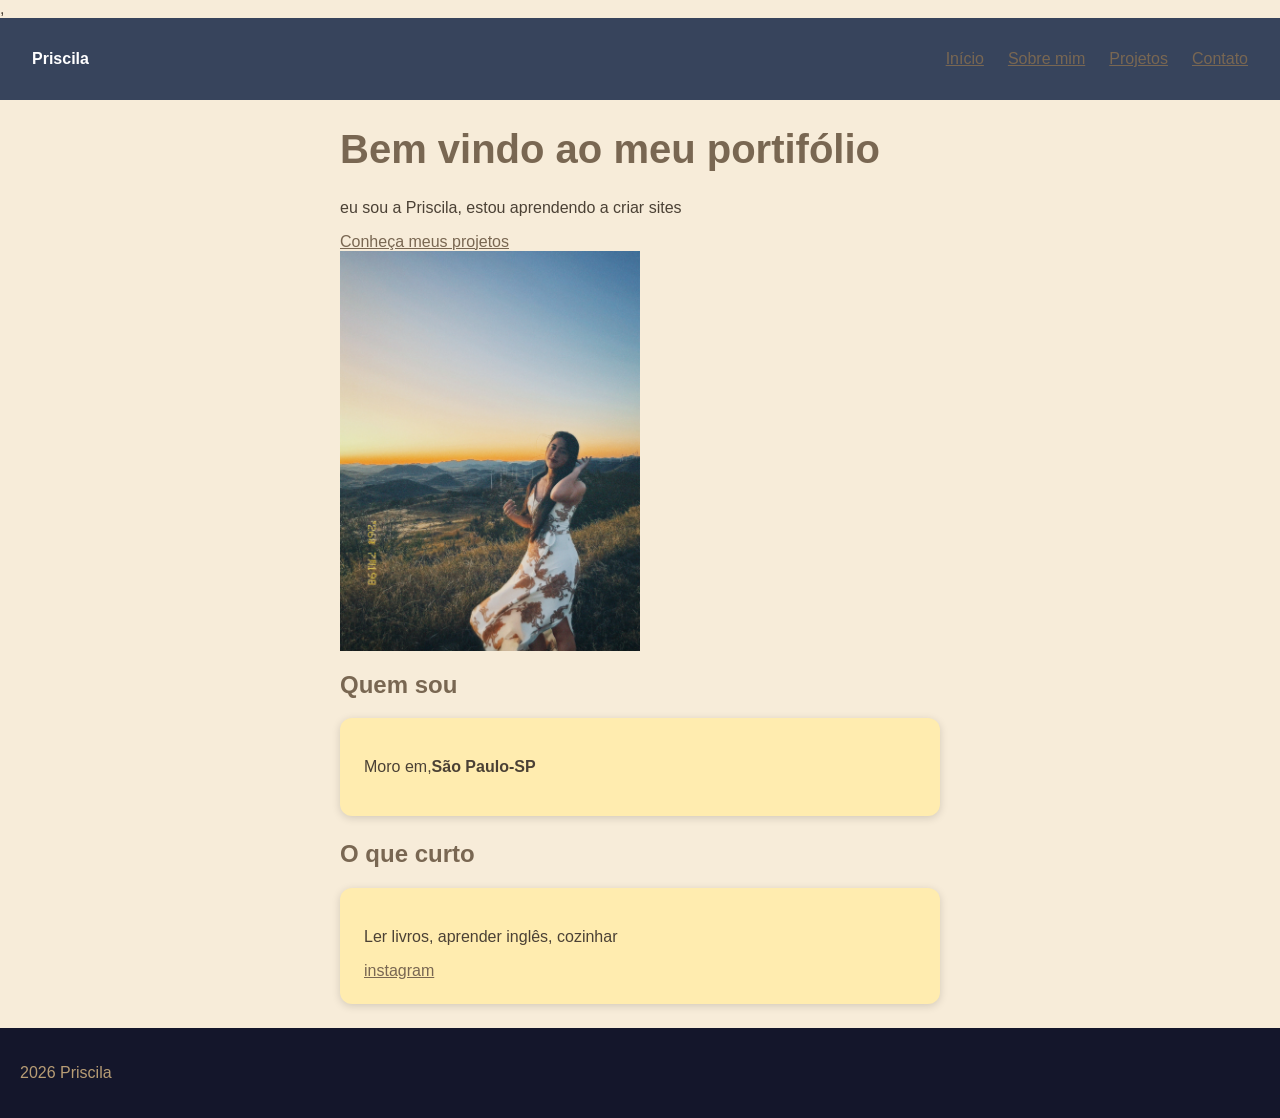
==== index.html @ 66ec9dbf "index.html" ====
,<!DOCTYPE html>
<html lang="pt-BR">
<head>
    <meta charset="UTF-8">
    <title>Início | Priscila</title>
    <link rel="stylesheet" href="CSS/style.css">
</head>
<body>
    <header>
    <p><strong>Priscila</strong></p>
    <nav>
        <a href="index.html">Início</a>
        <a href="sobre.html">Sobre mim</a>
        <a href="projetos.html">Projetos</a>
        <a href="contato.html">Contato</a>
    </nav>
    </header>
    <main>
    <h1>Bem vindo ao meu portifólio</h1>
    <p>eu sou a Priscila, estou aprendendo a criar sites</p>
    <a
        href="projetos.html">Conheça meus projetos</a>
    
    <section>
        <img src="imagem/foto.jpg" alt="foto da Priscila" width="300" height="400">
    <h2>Quem sou</h2>
    </section>
    <section class="card">
    <p>Moro em,<strong>São Paulo-SP</strong></p>
    </section class="card">
    <section>
    <h2>O que curto</h2>
    </section>
    <section class="card">
    <p>Ler livros, aprender inglês, cozinhar</p>
    <a href="https://instagram.com/prinovaisf/">instagram</a>
    </section class="card">
    </main>
    <footer>
        <p>2026 Priscila</p>
    </footer>
</body>
</html>
---- CSS/style.css ----
body{
   background-color: #f7ecd9; 
   color: #4b4135;
   font-family: 'Poppins', Arial, sans-serif;
   margin: 0;
}

h1 {
    color: #796752;
    font-size: 40px;
}

h2 {
    color: #796752;
}

a {
    color: #796752;
    
}

li {
    color: #dbcbab;
}

footer {

    background-color: #14162b;
    color: #b89d75;
    align-items: center;
    padding: 20px;
}


    
main {
    max-width: 600px;
    margin: 0 auto; 
}

.card {
    background-color: #ffecaf;
    padding: 24px;
    margin-bottom: 24px;
    border-radius: 12px;
    box-shadow: 0 2px 8px rgba(0, 0, 0, 0.15);
    transition: 0.3;
}

th, td { 
    border: 1px dashed #14162b;
    padding: 8px 16px;
}

table {
    border-collapse: collapse;
}

th {
    background-color: #dbb666;
}

header {
    display: flex;
    justify-content: space-between;
    align-items: center;
    background-color: rgb(55, 68, 92);
    color: #ffff;
    padding: 16px 32px;
}

nav {
    display: flex;
    gap: 24px
}

nav a {
    color: #ffff
    text-decoration none;
}

button {
    color: #dbcbab;
}

.gostos { 
    display: flex;
    gap: 12px;
    list-style: none;
    padding: 0;
    flex-wrap: wrap;
}

.gostos li {
    background-color: rgb(55, 68, 92);
    padding: 8px 16px;
    border-radius: 20px;
}

img {
    max-width: 100%;

}

nav a:hover {
    color: #fd8f00;
}
.card:hover {
    transform: translateY(-6px);
    box-shadow: 0 10px 24px rgba(0, 0, 0, 0.25);
}

.projetos {
    display: grid;
    grid-template-columns: repeat(2, 1fr);
    gap: 24px;
}
 

@media (max-width: 600px) {
    header { 
        flex-direction: column;
        gap: 8px;
    }
    h1 {
        font-size: 28px;
    
    }
}
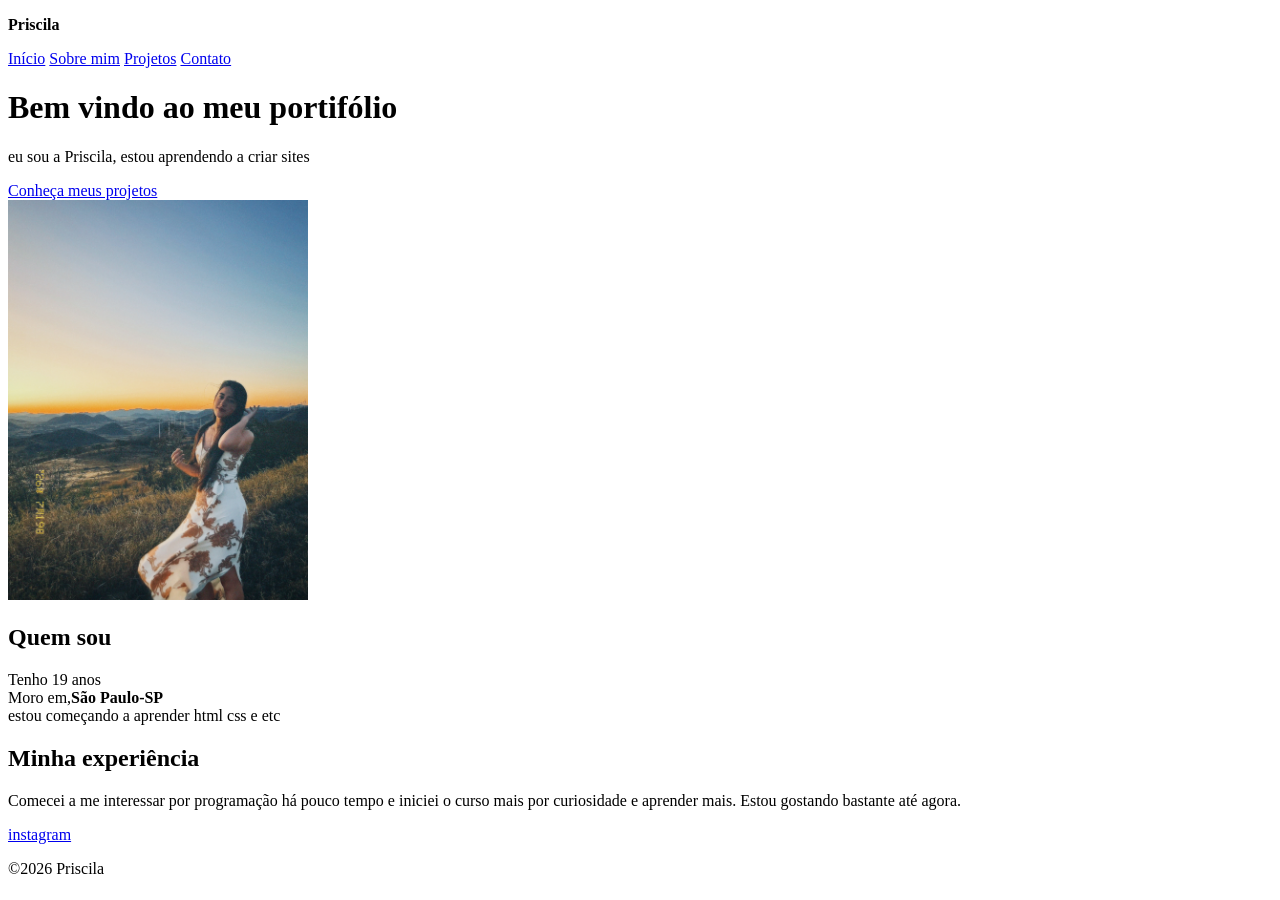
==== commit 71209722: "index.html" ====
--- a/index.html
+++ b/index.html
@@ -1,9 +1,9 @@
-,<!DOCTYPE html>
+<!DOCTYPE html>
 <html lang="pt-BR">
 <head>
     <meta charset="UTF-8">
     <title>Início | Priscila</title>
-    <link rel="stylesheet" href="CSS/style.css">
+    <link rel="stylesheet" href="css/style.css">
 </head>
 <body>
     <header>
@@ -26,18 +26,20 @@
     <h2>Quem sou</h2>
     </section>
     <section class="card">
-    <p>Moro em,<strong>São Paulo-SP</strong></p>
+    <p>Tenho 19 anos <br> Moro em,<strong>São Paulo-SP </strong><br> estou começando a aprender html css e etc</p>
     </section class="card">
     <section>
-    <h2>O que curto</h2>
+    <h2>Minha experiência</h2>
     </section>
     <section class="card">
-    <p>Ler livros, aprender inglês, cozinhar</p>
+    <p>Comecei a me interessar por programação há pouco tempo e iniciei o curso mais por
+     curiosidade e aprender mais. Estou gostando bastante até agora.
+    </p>
     <a href="https://instagram.com/prinovaisf/">instagram</a>
     </section class="card">
     </main>
     <footer>
-        <p>2026 Priscila</p>
+        <p>©2026 Priscila</p>
     </footer>
 </body>
 </html>    
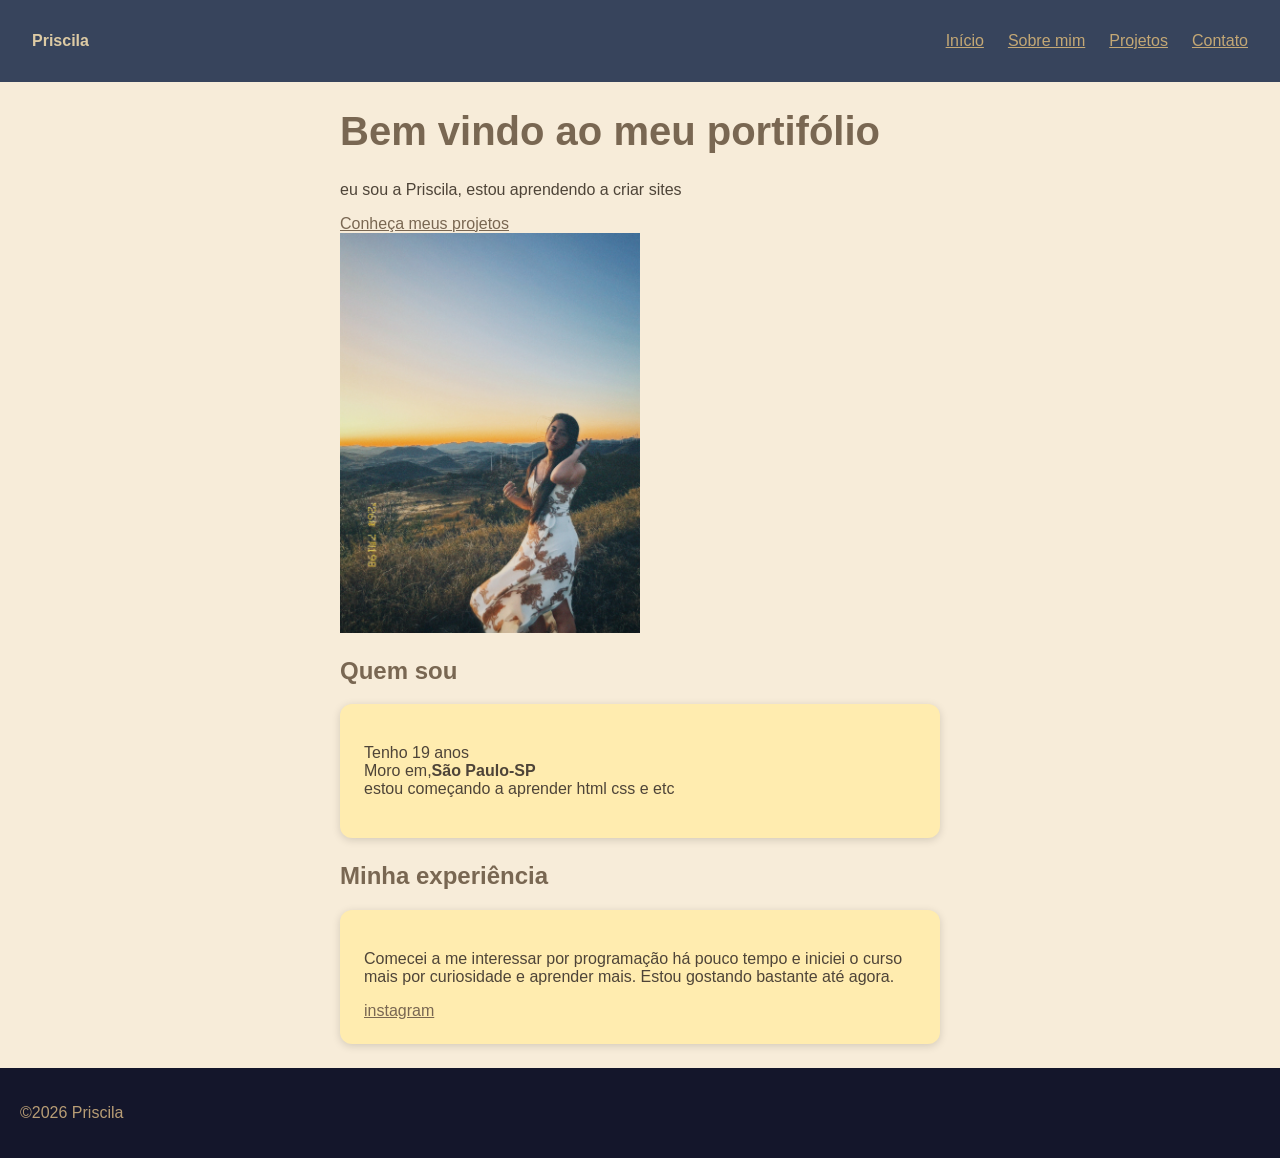
==== commit d6c06f8c: "index.html" ====
--- a/index.html
+++ b/index.html
@@ -3,7 +3,7 @@
 <head>
     <meta charset="UTF-8">
     <title>Início | Priscila</title>
-    <link rel="stylesheet" href="css/style.css">
+    <link rel="stylesheet" href="CSS/style.css">
 </head>
 <body>
     <header>
--- a/CSS/style.css
+++ b/CSS/style.css
@@ -0,0 +1,259 @@
+body{
+   background-color: #f7ecd9; 
+   color: #4e4438;
+   font-family: 'Poppins', Arial, sans-serif;
+   margin: 0;
+}
+
+h1 {
+    color: #796752;
+    font-size: 40px;
+}
+
+h2 {
+    color: #796752;
+}
+
+a {
+    color: #796752;
+    
+}
+
+
+footer {
+
+    background-color: #14162b;
+    color: #b89d75;
+    align-items: center;
+    padding: 20px;
+}
+
+
+    
+main {
+    max-width: 600px;
+    margin: 0 auto; 
+}
+
+.card {
+    background-color: #ffecaf;
+    padding: 24px;
+    margin-bottom: 24px;
+    border-radius: 12px;
+    box-shadow: 0 2px 8px rgba(0, 0, 0, 0.15);
+    transition: 0.3;
+}
+
+th, td { 
+    border: 1px dashed #14162b;
+    padding: 8px 16px;
+}
+
+table {
+    border-collapse: collapse;
+}
+
+th {
+    background-color: #dbb666;
+}
+
+header {
+    display: flex;
+    justify-content: space-between;
+    align-items: center;
+    background-color: rgb(55, 68, 92);
+    color: #ddcba4;
+    padding: 16px 32px;
+}
+
+nav {
+    display: flex;
+    gap: 24px
+}
+
+menu {
+    color: #c4a875
+}
+
+nav a {
+    color: #c4a875
+}
+
+button {
+    color: #dbcbab;
+}
+
+.gostos { 
+    display: flex;
+    gap: 12px;
+    list-style: none;
+    padding: 0;
+    flex-wrap: wrap;
+}
+
+.gostos li {
+    background-color: rgb(55, 68, 92);
+    padding: 8px 16px;
+    border-radius: 20px;
+}
+
+img {
+    max-width: 100%;
+
+}
+
+nav a:hover {
+    color: #fd8f00;
+}
+.card:hover {
+    transform: translateY(-6px);
+    box-shadow: 0 10px 24px rgba(0, 0, 0, 0.25);
+}
+
+.projetos {
+    display: grid;
+    grid-template-columns: repeat(2, 1fr);
+    gap: 24px;
+}
+ 
+
+@media (max-width: 600px) {
+    header { 
+        flex-direction: column;
+        gap: 8px;
+    }
+    h1 {
+        font-size: 28px;
+    
+    }
+}
+body{
+   background-color: #f7ecd9; 
+   color: #4e4438;
+   font-family: 'Poppins', Arial, sans-serif;
+   margin: 0;
+}
+
+h1 {
+    color: #796752;
+    font-size: 40px;
+}
+
+h2 {
+    color: #796752;
+}
+
+a {
+    color: #796752;
+    
+}
+
+
+footer {
+
+    background-color: #14162b;
+    color: #b89d75;
+    align-items: center;
+    padding: 20px;
+}
+
+
+    
+main {
+    max-width: 600px;
+    margin: 0 auto; 
+}
+
+.card {
+    background-color: #ffecaf;
+    padding: 24px;
+    margin-bottom: 24px;
+    border-radius: 12px;
+    box-shadow: 0 2px 8px rgba(0, 0, 0, 0.15);
+    transition: 0.3;
+}
+
+th, td { 
+    border: 1px dashed #14162b;
+    padding: 8px 16px;
+}
+
+table {
+    border-collapse: collapse;
+}
+
+th {
+    background-color: #dbb666;
+}
+
+header {
+    display: flex;
+    justify-content: space-between;
+    align-items: center;
+    background-color: rgb(55, 68, 92);
+    color: #ddcba4;
+    padding: 16px 32px;
+}
+
+nav {
+    display: flex;
+    gap: 24px
+}
+
+menu {
+    color: #c4a875
+}
+
+nav a {
+    color: #c4a875
+}
+
+button {
+    color: #dbcbab;
+}
+
+.gostos { 
+    display: flex;
+    gap: 12px;
+    list-style: none;
+    padding: 0;
+    flex-wrap: wrap;
+}
+
+.gostos li {
+    background-color: rgb(55, 68, 92);
+    padding: 8px 16px;
+    border-radius: 20px;
+}
+
+img {
+    max-width: 100%;
+
+}
+
+nav a:hover {
+    color: #fd8f00;
+}
+.card:hover {
+    transform: translateY(-6px);
+    box-shadow: 0 10px 24px rgba(0, 0, 0, 0.25);
+}
+
+.projetos {
+    display: grid;
+    grid-template-columns: repeat(2, 1fr);
+    gap: 24px;
+}
+ 
+
+@media (max-width: 600px) {
+    header { 
+        flex-direction: column;
+        gap: 8px;
+    }
+    h1 {
+        font-size: 28px;
+    
+    }
+}
+
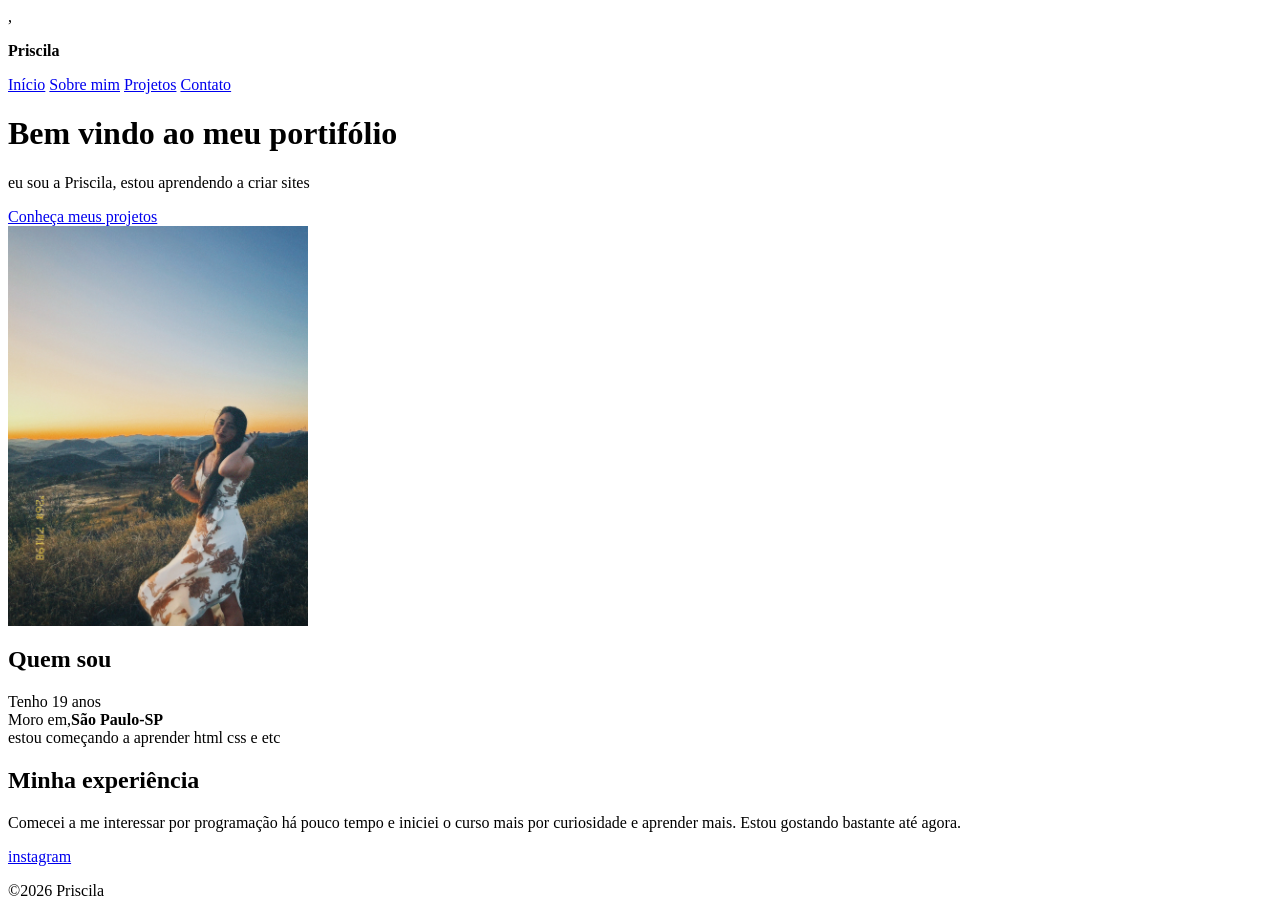
==== commit 21724992: "atualizando o site" ====
--- a/index.html
+++ b/index.html
@@ -1,9 +1,9 @@
-<!DOCTYPE html>
+,<!DOCTYPE html>
 <html lang="pt-BR">
 <head>
     <meta charset="UTF-8">
     <title>Início | Priscila</title>
-    <link rel="stylesheet" href="CSS/style.css">
+    <link rel="stylesheet" href="css/style.css">
 </head>
 <body>
     <header>
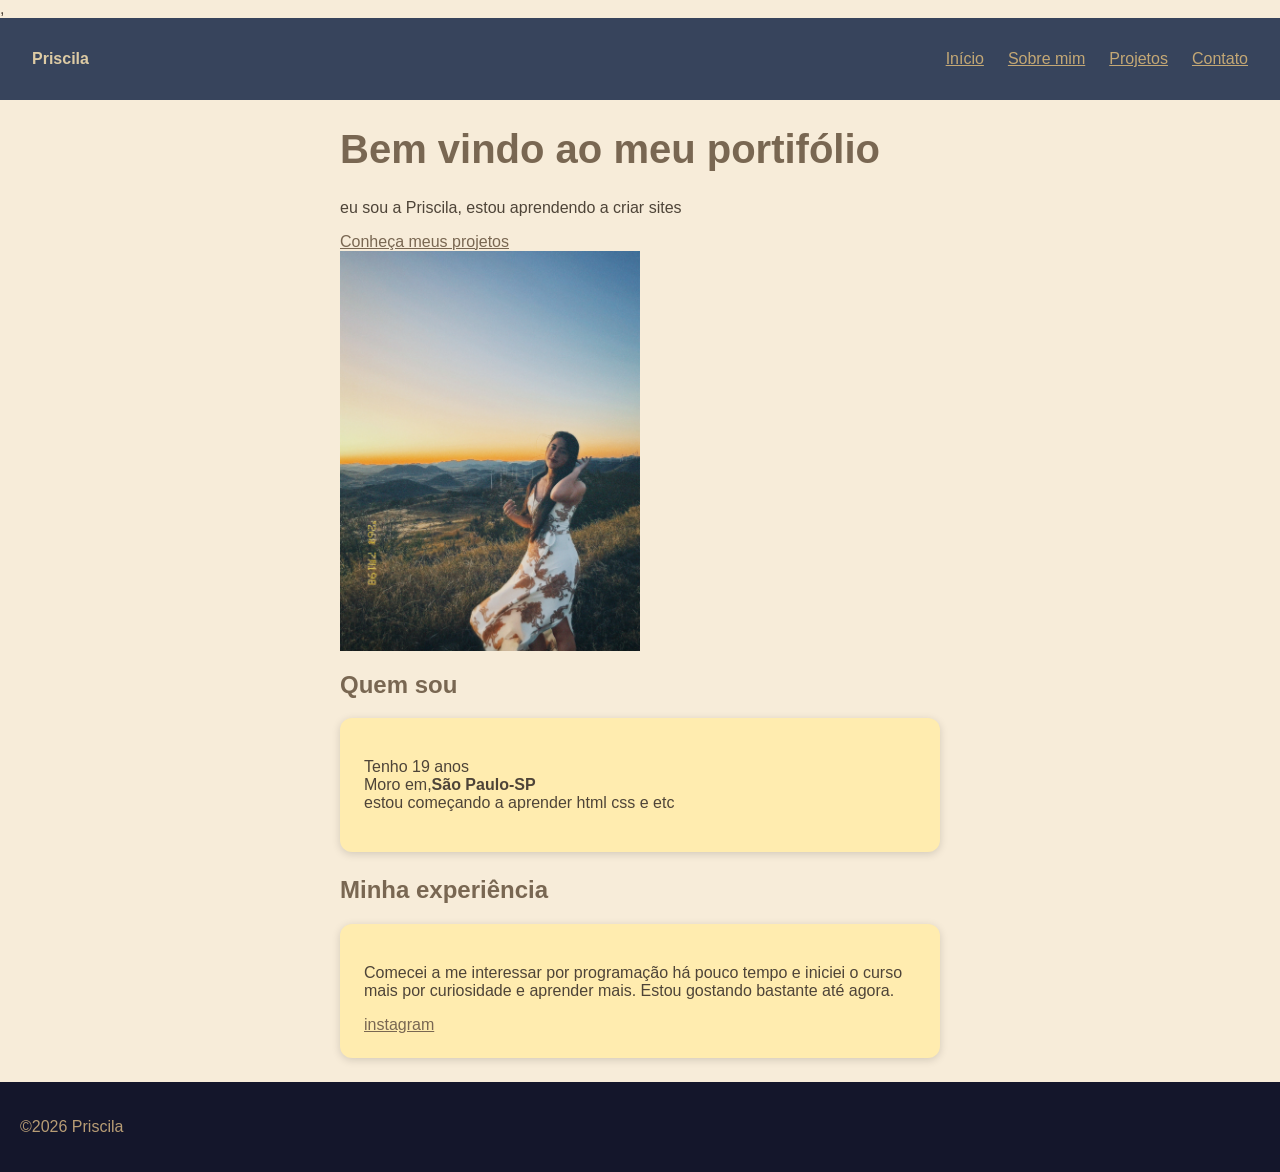
==== commit 890334aa: "index.html" ====
--- a/index.html
+++ b/index.html
@@ -3,7 +3,7 @@
 <head>
     <meta charset="UTF-8">
     <title>Início | Priscila</title>
-    <link rel="stylesheet" href="css/style.css">
+    <link rel="stylesheet" href="CSS/style.css">
 </head>
 <body>
     <header>
@@ -12,7 +12,7 @@
         <a href="index.html">Início</a>
         <a href="sobre.html">Sobre mim</a>
         <a href="projetos.html">Projetos</a>
-        <a href="contato.html">Contato</a>
+        <a href="contatos.html">Contato</a>
     </nav>
     </header>
     <main>
--- a/CSS/style.css
+++ b/CSS/style.css
@@ -0,0 +1,133 @@
+body{
+   background-color: #f7ecd9; 
+   color: #4e4438;
+   font-family: 'Poppins', Arial, sans-serif;
+   margin: 0;
+}
+
+h1 {
+    color: #796752;
+    font-size: 40px;
+}
+
+h2 {
+    color: #796752;
+}
+
+a {
+    color: #796752;
+    
+}
+
+
+footer {
+
+    background-color: #14162b;
+    color: #b89d75;
+    align-items: center;
+    padding: 20px;
+}
+
+
+    
+main {
+    max-width: 600px;
+    margin: 0 auto; 
+}
+
+.card {
+    background-color: #ffecaf;
+    padding: 24px;
+    margin-bottom: 24px;
+    border-radius: 12px;
+    box-shadow: 0 2px 8px rgba(0, 0, 0, 0.15);
+    transition: 0.3;
+}
+
+th, td { 
+    border: 1px dashed #14162b;
+    padding: 8px 16px;
+}
+
+table {
+    border-collapse: collapse;
+}
+
+th {
+    background-color: #dbb666;
+}
+
+header {
+    display: flex;
+    justify-content: space-between;
+    align-items: center;
+    background-color: rgb(55, 68, 92);
+    color: #ddcba4;
+    padding: 16px 32px;
+}
+
+nav {
+    display: flex;
+    gap: 24px
+}
+
+menu {
+    color: #c4a875
+}
+
+nav a {
+    color: #c4a875
+}
+
+li {
+    color: #dbcbab;
+}
+
+button {
+    color: #dbcbab;
+}
+
+.gostos { 
+    display: flex;
+    gap: 12px;
+    list-style: none;
+    padding: 0;
+    flex-wrap: wrap;
+}
+
+.gostos li {
+    background-color: rgb(55, 68, 92);
+    padding: 8px 16px;
+    border-radius: 20px;
+}
+
+img {
+    max-width: 100%;
+
+}
+
+nav a:hover {
+    color: #fd8f00;
+}
+.card:hover {
+    transform: translateY(-6px);
+    box-shadow: 0 10px 24px rgba(0, 0, 0, 0.25);
+}
+
+.projetos {
+    display: grid;
+    grid-template-columns: repeat(2, 1fr);
+    gap: 24px;
+}
+ 
+
+@media (max-width: 600px) {
+    header { 
+        flex-direction: column;
+        gap: 8px;
+    }
+    h1 {
+        font-size: 28px;
+    
+    }
+}
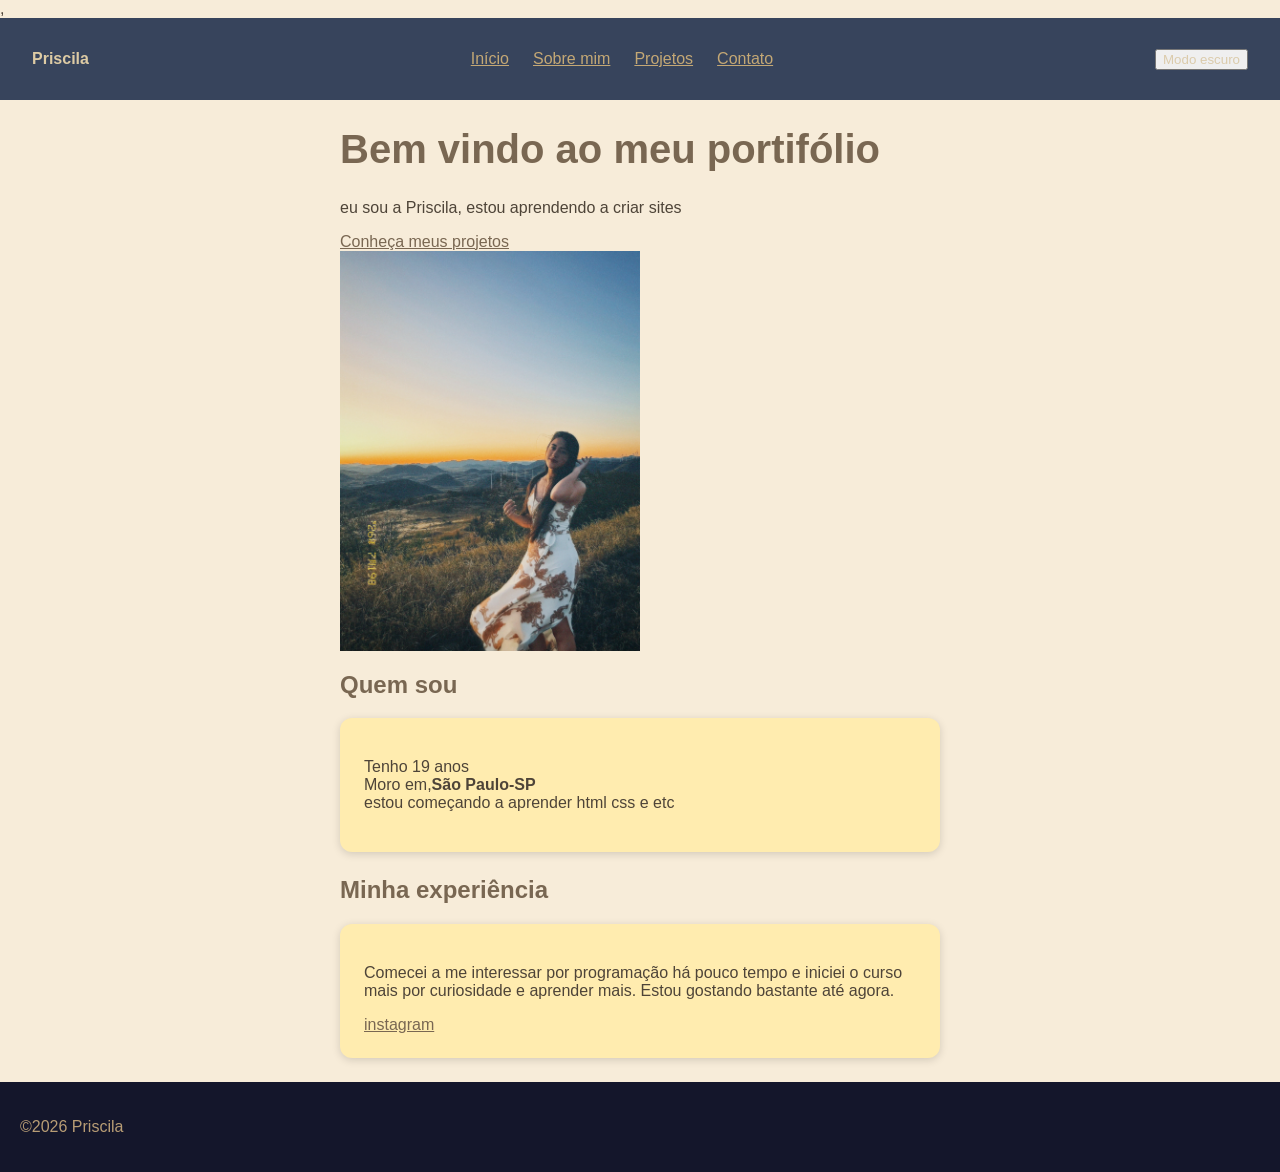
==== commit cd72b68f: "index.html" ====
--- a/index.html
+++ b/index.html
@@ -14,6 +14,7 @@
         <a href="projetos.html">Projetos</a>
         <a href="contatos.html">Contato</a>
     </nav>
+        <button id="tema">Modo escuro</button>
     </header>
     <main>
     <h1>Bem vindo ao meu portifólio</h1>
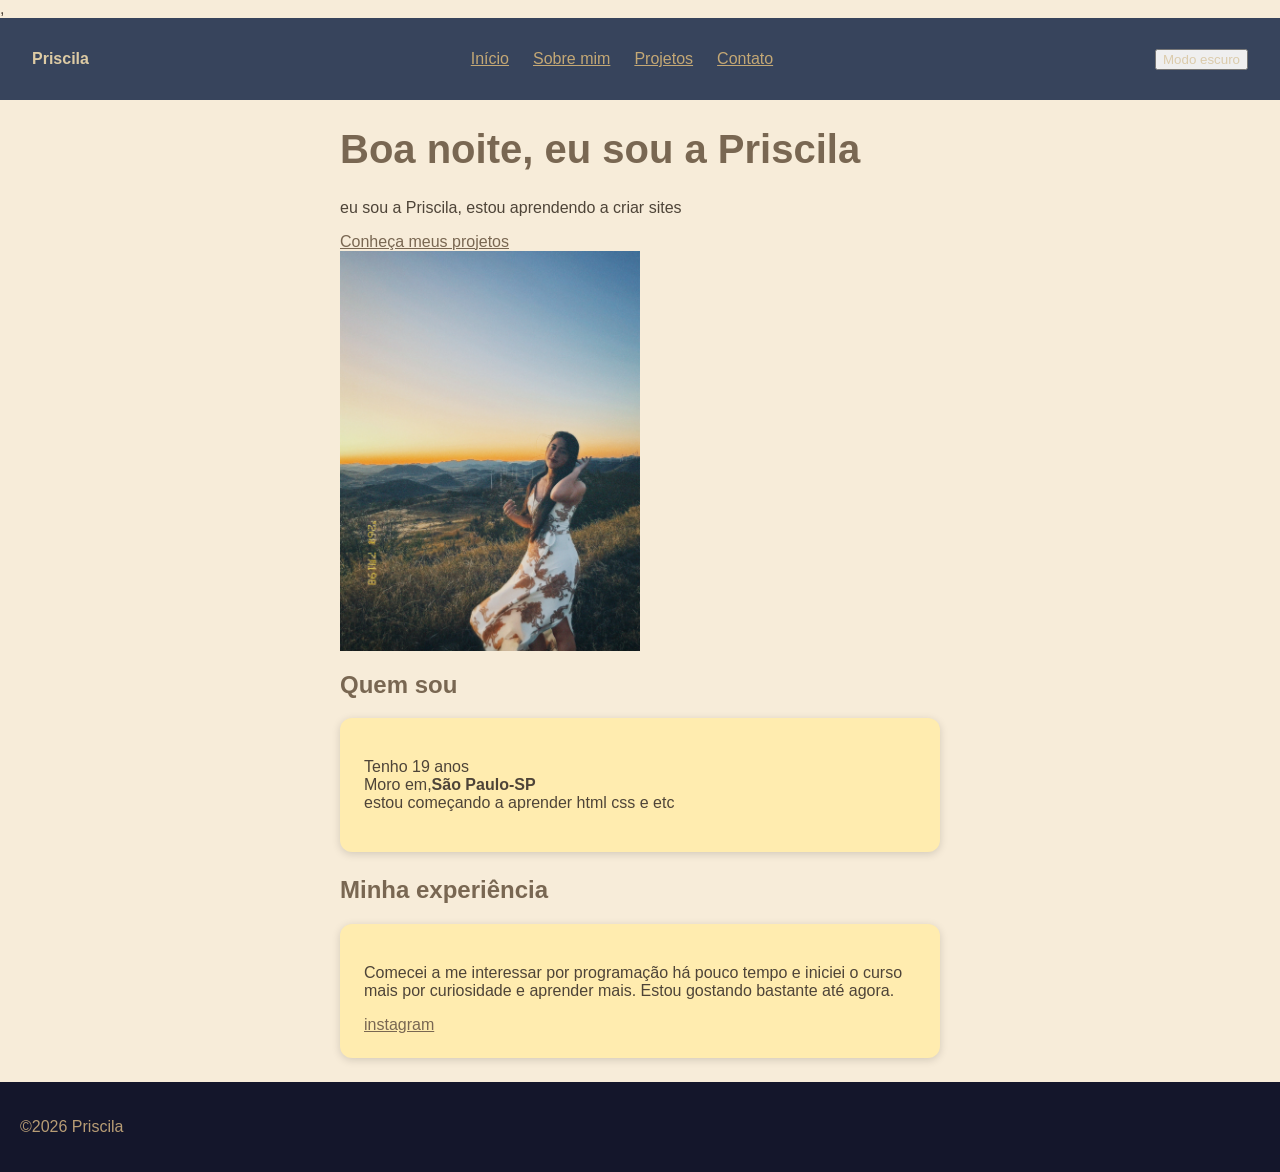
==== commit ec980a02: "index.html" ====
--- a/index.html
+++ b/index.html
@@ -42,5 +42,6 @@
     <footer>
         <p>©2026 Priscila</p>
     </footer>
+    <script src="js/script.js"></script>
 </body>
 </html>    
